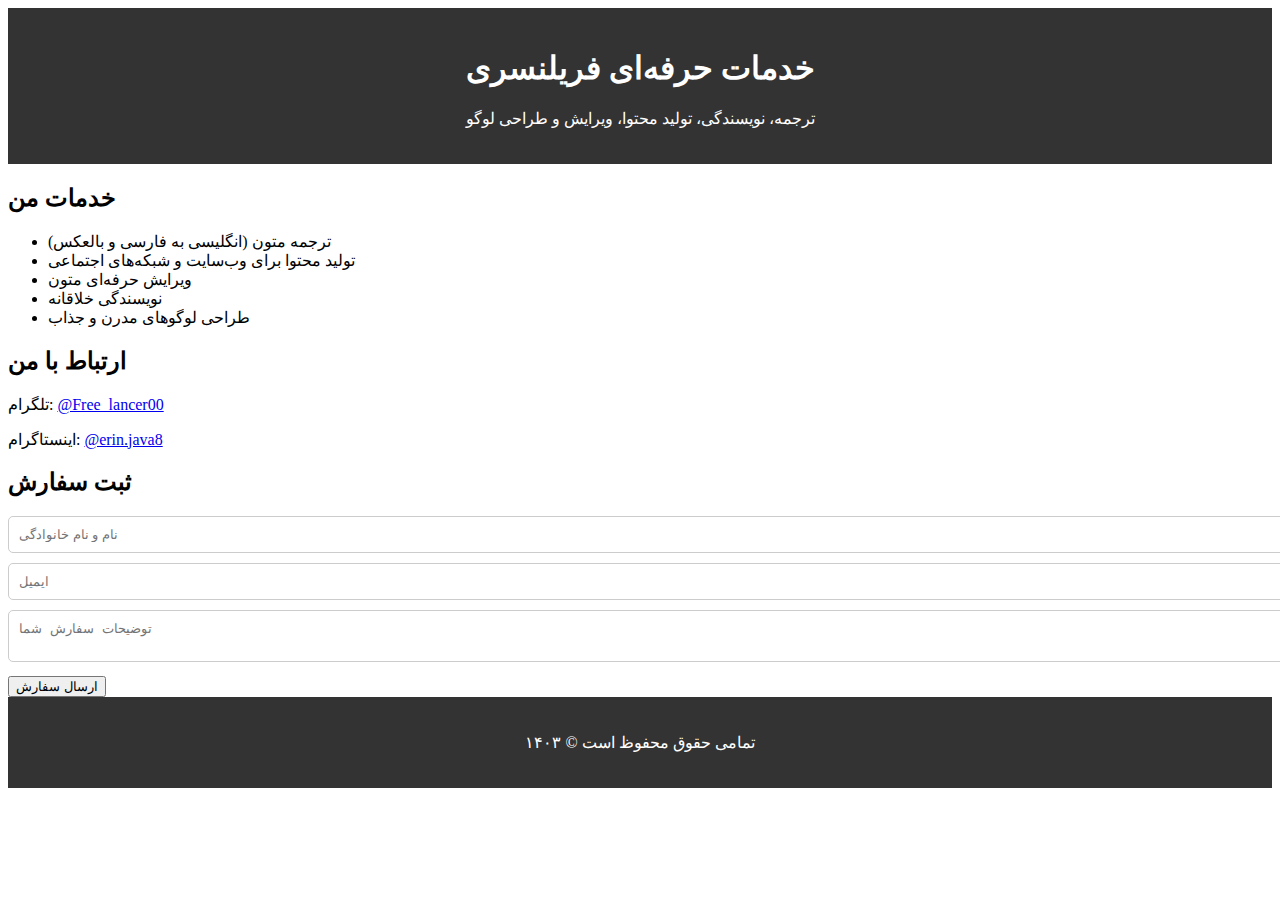
==== index.html @ b95a5b4e "Update index.html" ====
<!DOCTYPE html>
<html lang="fa">
<head>
    <meta charset="UTF-8">
    <meta name="viewport" content="width=device-width, initial-scale=1.0">
    <title>خدمات فریلنسری من</title>
    <link rel="stylesheet" href="styles.css">
</head>
<body>
    <div class="hero">
        <header>
            <h1>خدمات حرفه‌ای فریلنسری</h1>
            <p>ترجمه، نویسندگی، تولید محتوا، ویرایش و طراحی لوگو</p>
        </header>
        <section class="services">
            <h2>خدمات من</h2>
            <ul>
                <li>ترجمه متون (انگلیسی به فارسی و بالعکس)</li>
                <li>تولید محتوا برای وب‌سایت و شبکه‌های اجتماعی</li>
                <li>ویرایش حرفه‌ای متون</li>
                <li>نویسندگی خلاقانه</li>
                <li>طراحی لوگوهای مدرن و جذاب</li>
            </ul>
        </section>
        <section class="socials">
            <h2>ارتباط با من</h2>
            <p>تلگرام: <a href="https://t.me/Free_lancer00" target="_blank">@Free_lancer00</a></p>
            <p>اینستاگرام: <a href="https://instagram.com/erin.java8" target="_blank">@erin.java8</a></p>
        </section>
        <section class="order-form">
            <h2>ثبت سفارش</h2>
            <form>
                <input type="text" placeholder="نام و نام خانوادگی" required>
                <input type="email" placeholder="ایمیل" required>
                <textarea placeholder="توضیحات سفارش شما" required></textarea>
                <button type="submit">ارسال سفارش</button>
            </form>
        </section>
    </div>
    <footer>
        <p>تمامی حقوق محفوظ است © ۱۴۰۳</p>
    </footer>
</body>
</html>
---- styles.css ----
بسیار عالی! در اینجا یک نمونه کد HTML، CSS و JavaScript برای ساخت یک سایت شخصی ساده برای نمایش نمونه کارهای طراحی لوگو، با تمرکز بر زیبایی و رنگ‌های جذاب، و امکان ارتباط با مشتریان از طریق تلگرام و اینستاگرام ارائه می‌کنم.
1. HTML (index.html):
<!DOCTYPE html>
<html lang="fa">
<head>
    <meta charset="UTF-8">
    <meta name="viewport" content="width=device-width, initial-scale=1.0">
    <title>نمونه کارهای طراحی لوگو | [نام شما]</title>
    <link rel="stylesheet" href="style.css">
</head>
<body>
    <header>
        <h1>[نام شما] | طراح لوگو</h1>
        <nav>
            <a href="#portfolio">نمونه کارها</a>
            <a href="#testimonials">نظرات مشتریان</a>
            <a href="#contact">تماس با من</a>
        </nav>
    </header>

    <section id="hero">
        <div class="hero-content">
            <h2>طراحی لوگوهای مدرن و خلاقانه</h2>
            <p>با من، برند شما به یک هویت بصری منحصر به فرد دست پیدا می‌کند.</p>
            <a href="#contact" class="btn">درخواست سفارش</a>
        </div>
    </section>

    <section id="portfolio">
        <h2>نمونه کارها</h2>
        <div class="portfolio-grid">
            <div class="portfolio-item">
                <img src="logo1.jpg" alt="لوگو 1">
                <div class="overlay">
                    <h3>نام لوگو 1</h3>
                    <p>توضیحات کوتاه درباره لوگو</p>
                </div>
            </div>
            <div class="portfolio-item">
                <img src="logo2.jpg" alt="لوگو 2">
                <div class="overlay">
                    <h3>نام لوگو 2</h3>
                    <p>توضیحات کوتاه درباره لوگو</p>
                </div>
            </div>
            </div>
    </section>

    <section id="testimonials">
        <h2>نظرات مشتریان</h2>
        <div class="testimonial">
            <p>"از طراحی لوگو بسیار راضی هستم. کار ایشان بسیار حرفه‌ای و خلاقانه بود."</p>
            <p>- مشتری 1</p>
        </div>
        </section>

    <section id="contact">
        <h2>تماس با من</h2>
        <form action="#" method="post">
            <input type="text" name="name" placeholder="نام شما" required>
            <input type="email" name="email" placeholder="ایمیل شما" required>
            <textarea name="message" placeholder="پیام شما" required></textarea>
            <button type="submit" class="btn">ارسال پیام</button>
        </form>
        <div class="social-links">
            <a href="https://t.me/Free_lancer00" target="_blank">تلگرام</a>
            <a href="https://instagram.com/erin.java8" target="_blank">اینستاگرام</a>
        </div>
    </section>

    <footer>
        <p>&copy; 1402 [نام شما] | طراحی لوگو</p>
    </footer>

    <script src="script.js"></script>
</body>
</html>

2. CSS (style.css):
body {
    font-family: Arial, sans-serif;
    margin: 0;
    padding: 0;
    background-color: #f4f4f4;
    color: #333;
}

header {
    background-color: #333;
    color: #fff;
    padding: 20px;
    text-align: center;
}

nav a {
    color: #fff;
    text-decoration: none;
    margin: 0 15px;
}

#hero {
    background-image: url('hero-bg.jpg'); /* جایگزین با تصویر پس‌زمینه */
    background-size: cover;
    background-position: center;
    text-align: center;
    padding: 100px 0;
    color: #fff;
}

.hero-content {
    background-color: rgba(0, 0, 0, 0.5);
    padding: 50px;
    display: inline-block;
}

.btn {
    background-color: #007bff;
    color: #fff;
    padding: 10px 20px;
    text-decoration: none;
    border-radius: 5px;
}

#portfolio, #testimonials, #contact {
    padding: 50px 20px;
    text-align: center;
}

.portfolio-grid {
    display: grid;
    grid-template-columns: repeat(auto-fit, minmax(250px, 1fr));
    gap: 20px;
}

.portfolio-item {
    position: relative;
    overflow: hidden;
}

.portfolio-item img {
    width: 100%;
    display: block;
}

.overlay {
    position: absolute;
    top: 0;
    left: 0;
    width: 100%;
    height: 100%;
    background-color: rgba(0, 0, 0, 0.7);
    color: #fff;
    display: flex;
    flex-direction: column;
    justify-content: center;
    align-items: center;
    opacity: 0;
    transition: opacity 0.3s ease;
}

.portfolio-item:hover .overlay {
    opacity: 1;
}

form input, form textarea {
    width: 100%;
    padding: 10px;
    margin-bottom: 10px;
    border: 1px solid #ccc;
    border-radius: 5px;
}

.social-links a {
    display: inline-block;
    margin: 10px;
    color: #007bff;
    text-decoration: none;
}

footer {
    background-color: #333;
    color: #fff;
    text-align: center;
    padding: 20px 0;
}

3. JavaScript (script.js):
// اضافه کردن تعاملات جاوا اسکریپت در صورت نیاز

نکات مهم:
 * تصاویر نمونه کارهای خود را در پوشه پروژه قرار دهید و نام فایل‌ها را در کد HTML جایگزین کنید.
 * تصویر پس‌زمینه بخش hero را با تصویر دلخواه خود جایگزین کنید.
 * اطلاعات شخصی، نظرات مشتریان و لینک‌های شبکه‌های اجتماعی خود را در کد HTML جایگزین کنید.
 * برای طراحی بهتر، می‌توانید از فریم‌ورک‌های CSS مانند Bootstrap یا Tailwind CSS استفاده کنید.
 * برای افزودن تعاملات بیشتر، می‌توانید از جاوا اسکریپت استفاده کنید.
 * برای ارسال فرم تماس با من، نیاز به یک بک‌اند دارید. می‌توانید از Node.js یا Python برای این کار استفاده کنید.
این کد یک نقطه شروع برای ساخت سایت شماست. شما می‌توانید آن را با توجه به نیازها و سلیقه خود تغییر دهید و بهبود بخشید.
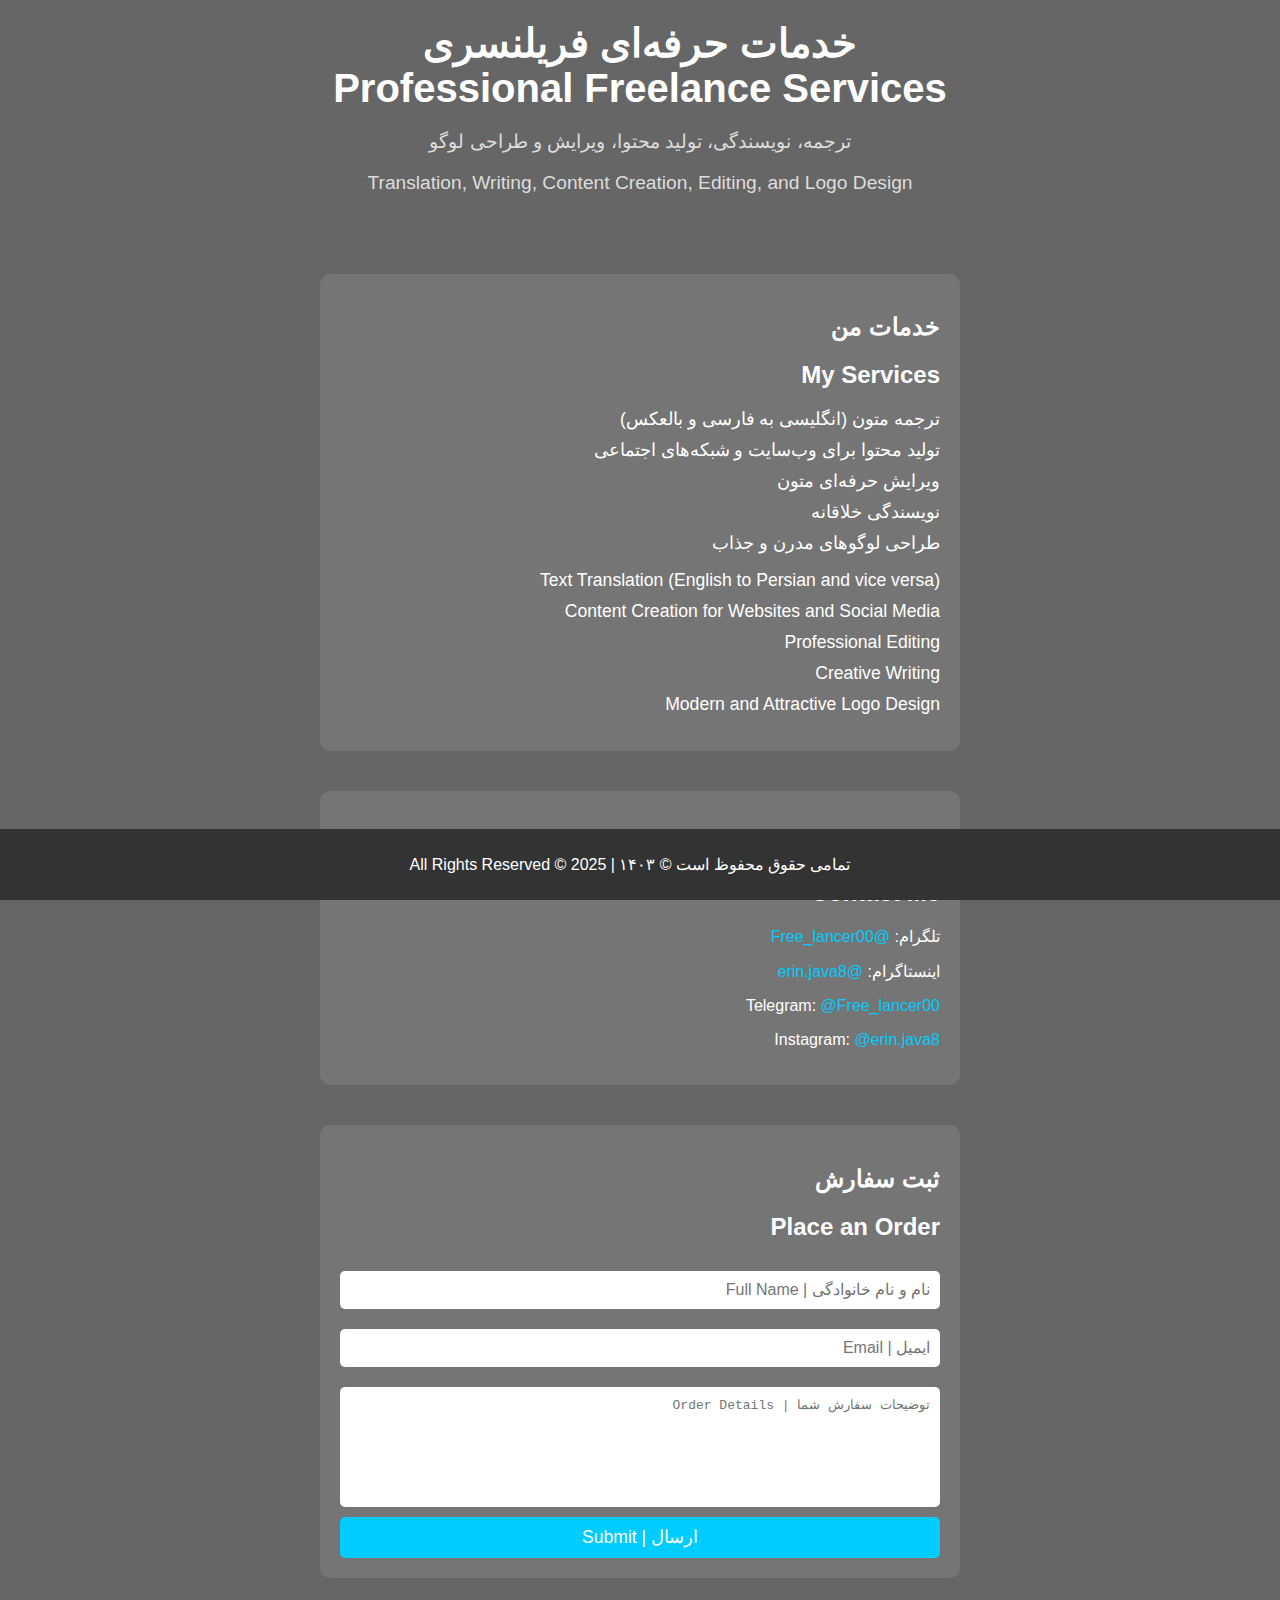
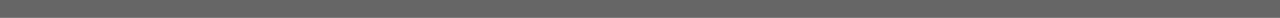
==== commit cec2f648: "Update index.html" ====
--- a/index.html
+++ b/index.html
@@ -3,17 +3,20 @@
 <head>
     <meta charset="UTF-8">
     <meta name="viewport" content="width=device-width, initial-scale=1.0">
-    <title>خدمات فریلنسری من</title>
+    <title>خدمات فریلنسری من | My Freelance Services</title>
     <link rel="stylesheet" href="styles.css">
 </head>
 <body>
     <div class="hero">
         <header>
-            <h1>خدمات حرفه‌ای فریلنسری</h1>
+            <h1 class="animated-title">خدمات حرفه‌ای فریلنسری</h1>
+            <h1 class="animated-title en">Professional Freelance Services</h1>
             <p>ترجمه، نویسندگی، تولید محتوا، ویرایش و طراحی لوگو</p>
+            <p class="en">Translation, Writing, Content Creation, Editing, and Logo Design</p>
         </header>
         <section class="services">
             <h2>خدمات من</h2>
+            <h2 class="en">My Services</h2>
             <ul>
                 <li>ترجمه متون (انگلیسی به فارسی و بالعکس)</li>
                 <li>تولید محتوا برای وب‌سایت و شبکه‌های اجتماعی</li>
@@ -21,24 +24,35 @@
                 <li>نویسندگی خلاقانه</li>
                 <li>طراحی لوگوهای مدرن و جذاب</li>
             </ul>
+            <ul class="en">
+                <li>Text Translation (English to Persian and vice versa)</li>
+                <li>Content Creation for Websites and Social Media</li>
+                <li>Professional Editing</li>
+                <li>Creative Writing</li>
+                <li>Modern and Attractive Logo Design</li>
+            </ul>
         </section>
         <section class="socials">
             <h2>ارتباط با من</h2>
+            <h2 class="en">Contact Me</h2>
             <p>تلگرام: <a href="https://t.me/Free_lancer00" target="_blank">@Free_lancer00</a></p>
             <p>اینستاگرام: <a href="https://instagram.com/erin.java8" target="_blank">@erin.java8</a></p>
+            <p class="en">Telegram: <a href="https://t.me/Free_lancer00" target="_blank">@Free_lancer00</a></p>
+            <p class="en">Instagram: <a href="https://instagram.com/erin.java8" target="_blank">@erin.java8</a></p>
         </section>
         <section class="order-form">
             <h2>ثبت سفارش</h2>
+            <h2 class="en">Place an Order</h2>
             <form>
-                <input type="text" placeholder="نام و نام خانوادگی" required>
-                <input type="email" placeholder="ایمیل" required>
-                <textarea placeholder="توضیحات سفارش شما" required></textarea>
-                <button type="submit">ارسال سفارش</button>
+                <input type="text" placeholder="نام و نام خانوادگی | Full Name" required>
+                <input type="email" placeholder="ایمیل | Email" required>
+                <textarea placeholder="توضیحات سفارش شما | Order Details" required></textarea>
+                <button type="submit">ارسال | Submit</button>
             </form>
         </section>
     </div>
     <footer>
-        <p>تمامی حقوق محفوظ است © ۱۴۰۳</p>
+        <p>تمامی حقوق محفوظ است © ۱۴۰۳ | All Rights Reserved © 2025</p>
     </footer>
 </body>
 </html>
--- a/styles.css
+++ b/styles.css
@@ -1,198 +1,104 @@
-بسیار عالی! در اینجا یک نمونه کد HTML، CSS و JavaScript برای ساخت یک سایت شخصی ساده برای نمایش نمونه کارهای طراحی لوگو، با تمرکز بر زیبایی و رنگ‌های جذاب، و امکان ارتباط با مشتریان از طریق تلگرام و اینستاگرام ارائه می‌کنم.
-1. HTML (index.html):
-<!DOCTYPE html>
-<html lang="fa">
-<head>
-    <meta charset="UTF-8">
-    <meta name="viewport" content="width=device-width, initial-scale=1.0">
-    <title>نمونه کارهای طراحی لوگو | [نام شما]</title>
-    <link rel="stylesheet" href="style.css">
-</head>
-<body>
-    <header>
-        <h1>[نام شما] | طراح لوگو</h1>
-        <nav>
-            <a href="#portfolio">نمونه کارها</a>
-            <a href="#testimonials">نظرات مشتریان</a>
-            <a href="#contact">تماس با من</a>
-        </nav>
-    </header>
-
-    <section id="hero">
-        <div class="hero-content">
-            <h2>طراحی لوگوهای مدرن و خلاقانه</h2>
-            <p>با من، برند شما به یک هویت بصری منحصر به فرد دست پیدا می‌کند.</p>
-            <a href="#contact" class="btn">درخواست سفارش</a>
-        </div>
-    </section>
-
-    <section id="portfolio">
-        <h2>نمونه کارها</h2>
-        <div class="portfolio-grid">
-            <div class="portfolio-item">
-                <img src="logo1.jpg" alt="لوگو 1">
-                <div class="overlay">
-                    <h3>نام لوگو 1</h3>
-                    <p>توضیحات کوتاه درباره لوگو</p>
-                </div>
-            </div>
-            <div class="portfolio-item">
-                <img src="logo2.jpg" alt="لوگو 2">
-                <div class="overlay">
-                    <h3>نام لوگو 2</h3>
-                    <p>توضیحات کوتاه درباره لوگو</p>
-                </div>
-            </div>
-            </div>
-    </section>
-
-    <section id="testimonials">
-        <h2>نظرات مشتریان</h2>
-        <div class="testimonial">
-            <p>"از طراحی لوگو بسیار راضی هستم. کار ایشان بسیار حرفه‌ای و خلاقانه بود."</p>
-            <p>- مشتری 1</p>
-        </div>
-        </section>
-
-    <section id="contact">
-        <h2>تماس با من</h2>
-        <form action="#" method="post">
-            <input type="text" name="name" placeholder="نام شما" required>
-            <input type="email" name="email" placeholder="ایمیل شما" required>
-            <textarea name="message" placeholder="پیام شما" required></textarea>
-            <button type="submit" class="btn">ارسال پیام</button>
-        </form>
-        <div class="social-links">
-            <a href="https://t.me/Free_lancer00" target="_blank">تلگرام</a>
-            <a href="https://instagram.com/erin.java8" target="_blank">اینستاگرام</a>
-        </div>
-    </section>
-
-    <footer>
-        <p>&copy; 1402 [نام شما] | طراحی لوگو</p>
-    </footer>
-
-    <script src="script.js"></script>
-</body>
-</html>
-
-2. CSS (style.css):
 body {
     font-family: Arial, sans-serif;
+    direction: rtl;
+    text-align: right;
     margin: 0;
     padding: 0;
-    background-color: #f4f4f4;
-    color: #333;
+    color: #fff;
+}
+
+.hero {
+    background: linear-gradient(rgba(0, 0, 0, 0.6), rgba(0, 0, 0, 0.6)), url('logos-background.jpg');
+    background-size: cover;
+    background-position: center;
+    min-height: 100vh;
+    padding: 20px;
+    display: flex;
+    flex-direction: column;
+    align-items: center;
 }
 
 header {
-    background-color: #333;
-    color: #fff;
-    padding: 20px;
     text-align: center;
+    margin-bottom: 40px;
 }
 
-nav a {
-    color: #fff;
-    text-decoration: none;
-    margin: 0 15px;
+header h1 {
+    font-size: 2.5em;
+    margin: 0;
 }
 
-#hero {
-    background-image: url('hero-bg.jpg'); /* جایگزین با تصویر پس‌زمینه */
-    background-size: cover;
-    background-position: center;
-    text-align: center;
-    padding: 100px 0;
-    color: #fff;
+header p {
+    font-size: 1.2em;
+    color: #ddd;
 }
 
-.hero-content {
-    background-color: rgba(0, 0, 0, 0.5);
-    padding: 50px;
-    display: inline-block;
+.services, .socials, .order-form {
+    background: rgba(255, 255, 255, 0.1);
+    padding: 20px;
+    border-radius: 10px;
+    margin: 20px 0;
+    width: 80%;
+    max-width: 600px;
 }
 
-.btn {
-    background-color: #007bff;
-    color: #fff;
-    padding: 10px 20px;
-    text-decoration: none;
-    border-radius: 5px;
+.services ul {
+    list-style-type: none;
+    padding: 0;
 }
 
-#portfolio, #testimonials, #contact {
-    padding: 50px 20px;
-    text-align: center;
+.services li {
+    margin: 10px 0;
+    font-size: 1.1em;
 }
 
-.portfolio-grid {
-    display: grid;
-    grid-template-columns: repeat(auto-fit, minmax(250px, 1fr));
-    gap: 20px;
+.socials a {
+    color: #00ccff;
+    text-decoration: none;
 }
 
-.portfolio-item {
-    position: relative;
-    overflow: hidden;
+.socials a:hover {
+    text-decoration: underline;
 }
 
-.portfolio-item img {
-    width: 100%;
-    display: block;
+.order-form form {
+    display: flex;
+    flex-direction: column;
 }
 
-.overlay {
-    position: absolute;
-    top: 0;
-    left: 0;
-    width: 100%;
-    height: 100%;
-    background-color: rgba(0, 0, 0, 0.7);
-    color: #fff;
-    display: flex;
-    flex-direction: column;
-    justify-content: center;
-    align-items: center;
-    opacity: 0;
-    transition: opacity 0.3s ease;
+.order-form input, .order-form textarea {
+    margin: 10px 0;
+    padding: 10px;
+    border: none;
+    border-radius: 5px;
+    font-size: 1em;
 }
 
-.portfolio-item:hover .overlay {
-    opacity: 1;
+.order-form textarea {
+    height: 100px;
+    resize: none;
 }
 
-form input, form textarea {
-    width: 100%;
+.order-form button {
     padding: 10px;
-    margin-bottom: 10px;
-    border: 1px solid #ccc;
+    background-color: #00ccff;
+    border: none;
     border-radius: 5px;
+    color: white;
+    font-size: 1.1em;
+    cursor: pointer;
 }
 
-.social-links a {
-    display: inline-block;
-    margin: 10px;
-    color: #007bff;
-    text-decoration: none;
+.order-form button:hover {
+    background-color: #0099cc;
 }
 
 footer {
     background-color: #333;
-    color: #fff;
+    color: white;
     text-align: center;
-    padding: 20px 0;
+    padding: 10px;
+    position: fixed;
+    bottom: 0;
+    width: 100%;
 }
-
-3. JavaScript (script.js):
-// اضافه کردن تعاملات جاوا اسکریپت در صورت نیاز
-
-نکات مهم:
- * تصاویر نمونه کارهای خود را در پوشه پروژه قرار دهید و نام فایل‌ها را در کد HTML جایگزین کنید.
- * تصویر پس‌زمینه بخش hero را با تصویر دلخواه خود جایگزین کنید.
- * اطلاعات شخصی، نظرات مشتریان و لینک‌های شبکه‌های اجتماعی خود را در کد HTML جایگزین کنید.
- * برای طراحی بهتر، می‌توانید از فریم‌ورک‌های CSS مانند Bootstrap یا Tailwind CSS استفاده کنید.
- * برای افزودن تعاملات بیشتر، می‌توانید از جاوا اسکریپت استفاده کنید.
- * برای ارسال فرم تماس با من، نیاز به یک بک‌اند دارید. می‌توانید از Node.js یا Python برای این کار استفاده کنید.
-این کد یک نقطه شروع برای ساخت سایت شماست. شما می‌توانید آن را با توجه به نیازها و سلیقه خود تغییر دهید و بهبود بخشید.
-
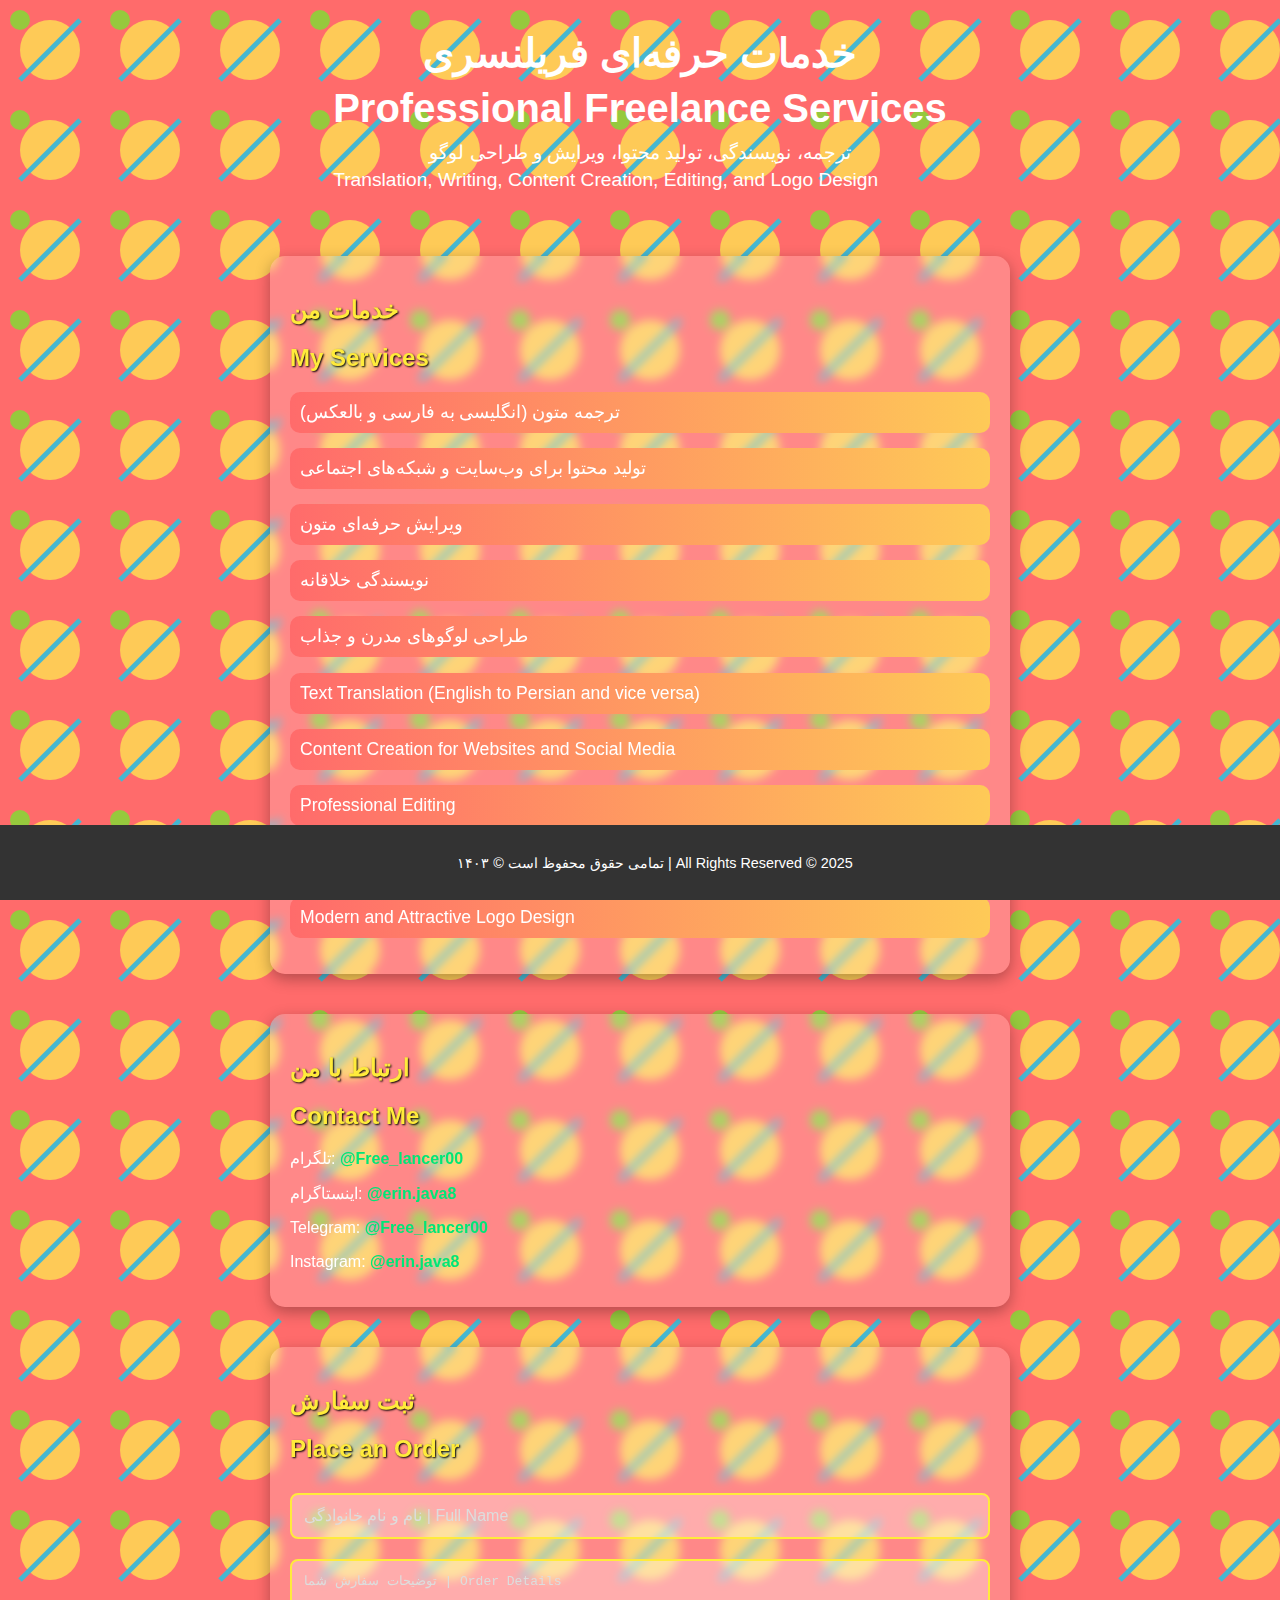
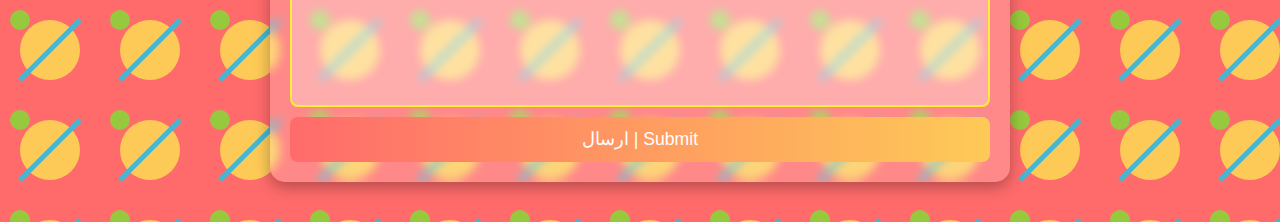
==== commit e92bd379: "Update index.html" ====
--- a/index.html
+++ b/index.html
@@ -45,7 +45,6 @@
             <h2 class="en">Place an Order</h2>
             <form>
                 <input type="text" placeholder="نام و نام خانوادگی | Full Name" required>
-                <input type="email" placeholder="ایمیل | Email" required>
                 <textarea placeholder="توضیحات سفارش شما | Order Details" required></textarea>
                 <button type="submit">ارسال | Submit</button>
             </form>
--- a/styles.css
+++ b/styles.css
@@ -1,21 +1,21 @@
 body {
     font-family: Arial, sans-serif;
-    direction: rtl;
-    text-align: right;
     margin: 0;
     padding: 0;
     color: #fff;
+    overflow-x: hidden;
 }
 
 .hero {
-    background: linear-gradient(rgba(0, 0, 0, 0.6), rgba(0, 0, 0, 0.6)), url('logos-background.jpg');
-    background-size: cover;
-    background-position: center;
+    /* بک‌گراند طرح‌دار با الگوی SVG */
+    background: url('data:image/svg+xml;utf8,<svg xmlns="http://www.w3.org/2000/svg" width="100" height="100" viewBox="0 0 100 100"><rect width="100" height="100" fill="%23ff6b6b"/><circle cx="50" cy="50" r="30" fill="%23feca57"/><path d="M20 80 L80 20" stroke="%2345b7d1" stroke-width="5"/><circle cx="20" cy="20" r="10" fill="%2396c93d"/></svg>') repeat, #ff6b6b;
+    background-size: 100px 100px; /* اندازه طرح */
     min-height: 100vh;
     padding: 20px;
     display: flex;
     flex-direction: column;
     align-items: center;
+    position: relative;
 }
 
 header {
@@ -23,23 +23,37 @@
     margin-bottom: 40px;
 }
 
-header h1 {
+.animated-title {
     font-size: 2.5em;
-    margin: 0;
+    margin: 10px 0;
+    animation: fadeIn 2s ease-in-out;
+}
+
+@keyframes fadeIn {
+    0% { opacity: 0; transform: translateY(-20px); }
+    100% { opacity: 1; transform: translateY(0); }
 }
 
 header p {
     font-size: 1.2em;
-    color: #ddd;
+    color: #fff;
+    margin: 5px 0;
 }
 
 .services, .socials, .order-form {
-    background: rgba(255, 255, 255, 0.1);
+    background: rgba(255, 255, 255, 0.2);
     padding: 20px;
-    border-radius: 10px;
+    border-radius: 15px;
     margin: 20px 0;
     width: 80%;
-    max-width: 600px;
+    max-width: 700px;
+    box-shadow: 0 5px 15px rgba(0, 0, 0, 0.3);
+    backdrop-filter: blur(5px);
+}
+
+.services h2, .socials h2, .order-form h2 {
+    color: #ffeb3b;
+    text-shadow: 1px 1px 2px #000;
 }
 
 .services ul {
@@ -48,17 +62,26 @@
 }
 
 .services li {
-    margin: 10px 0;
+    margin: 15px 0;
     font-size: 1.1em;
+    padding: 10px;
+    background: linear-gradient(90deg, #ff6b6b, #feca57);
+    border-radius: 10px;
+    transition: transform 0.3s;
+}
+
+.services li:hover {
+    transform: scale(1.05);
 }
 
 .socials a {
-    color: #00ccff;
+    color: #00e676;
     text-decoration: none;
+    font-weight: bold;
 }
 
 .socials a:hover {
-    text-decoration: underline;
+    color: #ffeb3b;
 }
 
 .order-form form {
@@ -68,37 +91,51 @@
 
 .order-form input, .order-form textarea {
     margin: 10px 0;
-    padding: 10px;
-    border: none;
-    border-radius: 5px;
+    padding: 12px;
+    border: 2px solid #ffeb3b;
+    border-radius: 8px;
     font-size: 1em;
+    background: rgba(255, 255, 255, 0.3);
+    color: #fff;
+}
+
+.order-form input::placeholder, .order-form textarea::placeholder {
+    color: #ddd;
 }
 
 .order-form textarea {
-    height: 100px;
+    height: 120px;
     resize: none;
 }
 
 .order-form button {
-    padding: 10px;
-    background-color: #00ccff;
+    padding: 12px;
+    background: linear-gradient(90deg, #ff6b6b, #feca57);
     border: none;
-    border-radius: 5px;
+    border-radius: 8px;
     color: white;
     font-size: 1.1em;
     cursor: pointer;
+    transition: transform 0.3s;
 }
 
 .order-form button:hover {
-    background-color: #0099cc;
+    transform: scale(1.1);
+}
+
+.en {
+    font-family: 'Arial', sans-serif;
+    direction: ltr;
+    text-align: left;
 }
 
 footer {
-    background-color: #333;
+    background: #333;
     color: white;
     text-align: center;
-    padding: 10px;
+    padding: 15px;
     position: fixed;
     bottom: 0;
     width: 100%;
+    font-size: 0.9em;
 }
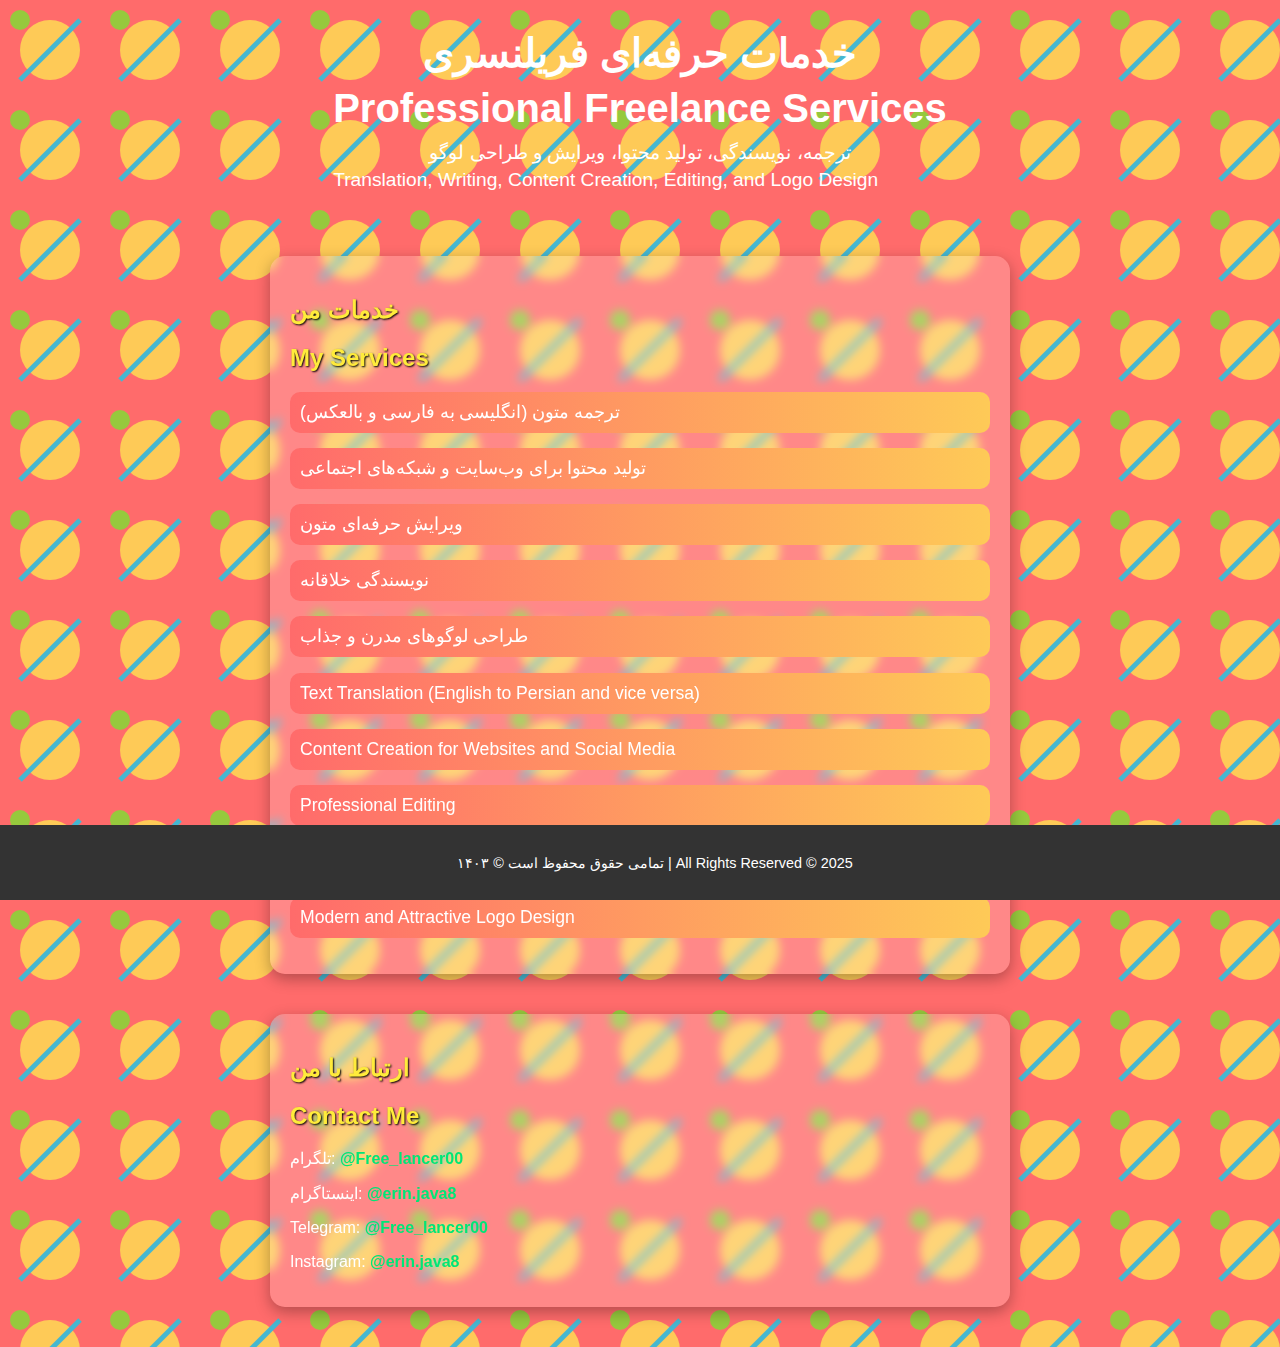
==== commit afa551b8: "Update index.html" ====
--- a/index.html
+++ b/index.html
@@ -40,15 +40,6 @@
             <p class="en">Telegram: <a href="https://t.me/Free_lancer00" target="_blank">@Free_lancer00</a></p>
             <p class="en">Instagram: <a href="https://instagram.com/erin.java8" target="_blank">@erin.java8</a></p>
         </section>
-        <section class="order-form">
-            <h2>ثبت سفارش</h2>
-            <h2 class="en">Place an Order</h2>
-            <form>
-                <input type="text" placeholder="نام و نام خانوادگی | Full Name" required>
-                <textarea placeholder="توضیحات سفارش شما | Order Details" required></textarea>
-                <button type="submit">ارسال | Submit</button>
-            </form>
-        </section>
     </div>
     <footer>
         <p>تمامی حقوق محفوظ است © ۱۴۰۳ | All Rights Reserved © 2025</p>
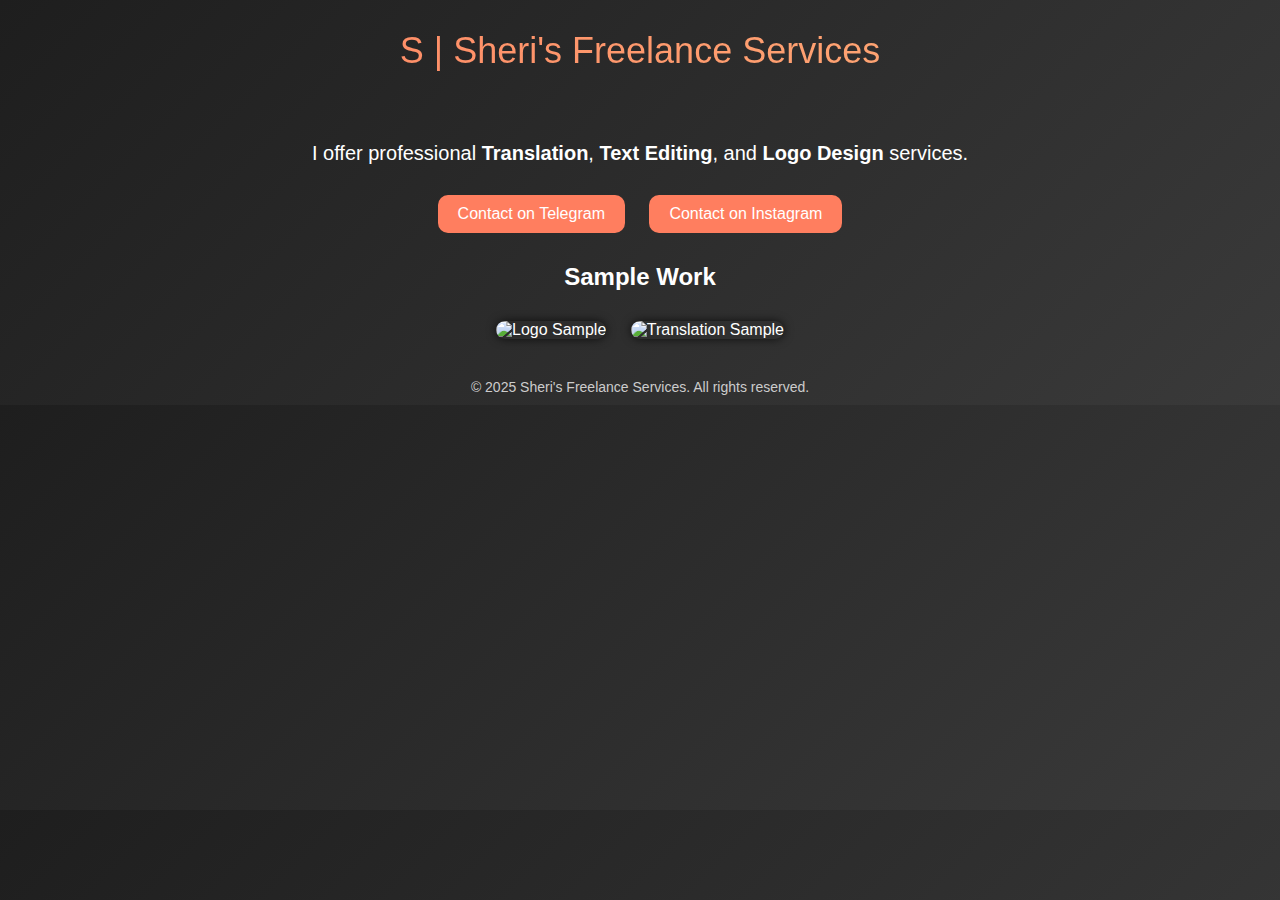
==== commit 70c55ea9: "Update index.html" ====
--- a/index.html
+++ b/index.html
@@ -1,48 +1,81 @@
-<!DOCTYPE html>
-<html lang="fa">
+<!DOCTYPE html><html lang="en">
 <head>
     <meta charset="UTF-8">
     <meta name="viewport" content="width=device-width, initial-scale=1.0">
-    <title>خدمات فریلنسری من | My Freelance Services</title>
-    <link rel="stylesheet" href="styles.css">
+    <title>Freelancer Portfolio</title>
+    <style>
+        body {
+            margin: 0;
+            font-family: Arial, sans-serif;
+            background: linear-gradient(135deg, #1e1e1e, #3a3a3a);
+            color: white;
+            text-align: center;
+            padding: 0;
+        }
+        header {
+            padding: 30px 0;
+            font-size: 36px;
+            background: linear-gradient(90deg, #ff7e5f, #feb47b);
+            -webkit-background-clip: text;
+            color: transparent;
+        }
+        section {
+            padding: 20px;
+        }
+        .services {
+            font-size: 20px;
+            margin: 10px 0;
+        }
+        .buttons a {
+            display: inline-block;
+            margin: 10px;
+            padding: 10px 20px;
+            background-color: #ff7e5f;
+            color: white;
+            text-decoration: none;
+            border-radius: 10px;
+            transition: background-color 0.3s;
+        }
+        .buttons a:hover {
+            background-color: #feb47b;
+        }
+        .samples img {
+            width: 200px;
+            height: auto;
+            margin: 10px;
+            border-radius: 10px;
+            box-shadow: 0 0 10px rgba(0, 0, 0, 0.7);
+        }
+        footer {
+            padding: 10px;
+            font-size: 14px;
+            color: #ccc;
+        }
+    </style>
 </head>
 <body>
-    <div class="hero">
-        <header>
-            <h1 class="animated-title">خدمات حرفه‌ای فریلنسری</h1>
-            <h1 class="animated-title en">Professional Freelance Services</h1>
-            <p>ترجمه، نویسندگی، تولید محتوا، ویرایش و طراحی لوگو</p>
-            <p class="en">Translation, Writing, Content Creation, Editing, and Logo Design</p>
-        </header>
-        <section class="services">
-            <h2>خدمات من</h2>
-            <h2 class="en">My Services</h2>
-            <ul>
-                <li>ترجمه متون (انگلیسی به فارسی و بالعکس)</li>
-                <li>تولید محتوا برای وب‌سایت و شبکه‌های اجتماعی</li>
-                <li>ویرایش حرفه‌ای متون</li>
-                <li>نویسندگی خلاقانه</li>
-                <li>طراحی لوگوهای مدرن و جذاب</li>
-            </ul>
-            <ul class="en">
-                <li>Text Translation (English to Persian and vice versa)</li>
-                <li>Content Creation for Websites and Social Media</li>
-                <li>Professional Editing</li>
-                <li>Creative Writing</li>
-                <li>Modern and Attractive Logo Design</li>
-            </ul>
-        </section>
-        <section class="socials">
-            <h2>ارتباط با من</h2>
-            <h2 class="en">Contact Me</h2>
-            <p>تلگرام: <a href="https://t.me/Free_lancer00" target="_blank">@Free_lancer00</a></p>
-            <p>اینستاگرام: <a href="https://instagram.com/erin.java8" target="_blank">@erin.java8</a></p>
-            <p class="en">Telegram: <a href="https://t.me/Free_lancer00" target="_blank">@Free_lancer00</a></p>
-            <p class="en">Instagram: <a href="https://instagram.com/erin.java8" target="_blank">@erin.java8</a></p>
-        </section>
+    <header>
+        S | Sheri's Freelance Services
+    </header><section>
+    <div class="services">
+        <p>I offer professional <strong>Translation</strong>, <strong>Text Editing</strong>, and <strong>Logo Design</strong> services.</p>
     </div>
-    <footer>
-        <p>تمامی حقوق محفوظ است © ۱۴۰۳ | All Rights Reserved © 2025</p>
-    </footer>
+
+    <div class="buttons">
+        <a href="https://t.me/Free_lancer00" target="_blank">Contact on Telegram</a>
+        <a href="https://instagram.com/erin.java8" target="_blank">Contact on Instagram</a>
+    </div>
+
+    <div class="samples">
+        <h2>Sample Work</h2>
+        <img src="https://via.placeholder.com/200?text=Logo+Design" alt="Logo Sample">
+        <img src="https://via.placeholder.com/200?text=Translation" alt="Translation Sample">
+    </div>
+</section>
+
+<footer>
+    © 2025 Sheri's Freelance Services. All rights reserved.
+</footer>
+
 </body>
 </html>
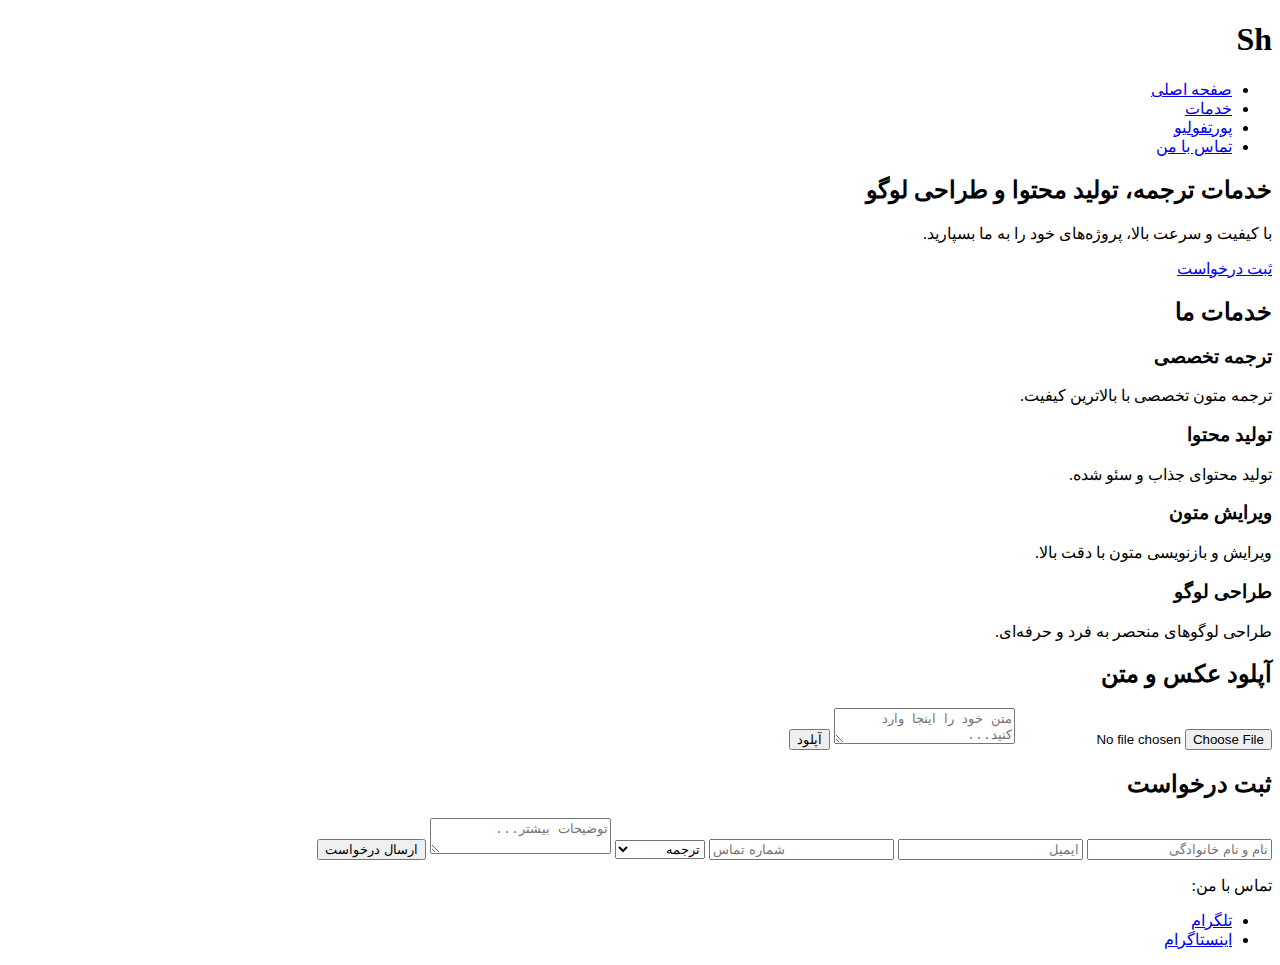
==== commit 858b89b6: "Update index.html" ====
--- a/index.html
+++ b/index.html
@@ -1,81 +1,96 @@
-<!DOCTYPE html><html lang="en">
+<!DOCTYPE html>
+<html lang="fa" dir="rtl">
 <head>
     <meta charset="UTF-8">
     <meta name="viewport" content="width=device-width, initial-scale=1.0">
-    <title>Freelancer Portfolio</title>
-    <style>
-        body {
-            margin: 0;
-            font-family: Arial, sans-serif;
-            background: linear-gradient(135deg, #1e1e1e, #3a3a3a);
-            color: white;
-            text-align: center;
-            padding: 0;
-        }
-        header {
-            padding: 30px 0;
-            font-size: 36px;
-            background: linear-gradient(90deg, #ff7e5f, #feb47b);
-            -webkit-background-clip: text;
-            color: transparent;
-        }
-        section {
-            padding: 20px;
-        }
-        .services {
-            font-size: 20px;
-            margin: 10px 0;
-        }
-        .buttons a {
-            display: inline-block;
-            margin: 10px;
-            padding: 10px 20px;
-            background-color: #ff7e5f;
-            color: white;
-            text-decoration: none;
-            border-radius: 10px;
-            transition: background-color 0.3s;
-        }
-        .buttons a:hover {
-            background-color: #feb47b;
-        }
-        .samples img {
-            width: 200px;
-            height: auto;
-            margin: 10px;
-            border-radius: 10px;
-            box-shadow: 0 0 10px rgba(0, 0, 0, 0.7);
-        }
-        footer {
-            padding: 10px;
-            font-size: 14px;
-            color: #ccc;
-        }
-    </style>
+    <title>خدمات ترجمه، تولید محتوا و طراحی لوگو | Sh</title>
+    <link rel="stylesheet" href="style.css">
 </head>
 <body>
+    <!-- هدر سایت -->
     <header>
-        S | Sheri's Freelance Services
-    </header><section>
-    <div class="services">
-        <p>I offer professional <strong>Translation</strong>, <strong>Text Editing</strong>, and <strong>Logo Design</strong> services.</p>
-    </div>
+        <div class="logo">
+            <h1>Sh</h1>
+        </div>
+        <nav>
+            <ul>
+                <li><a href="#home">صفحه اصلی</a></li>
+                <li><a href="#services">خدمات</a></li>
+                <li><a href="#portfolio">پورتفولیو</a></li>
+                <li><a href="#contact">تماس با من</a></li>
+            </ul>
+        </nav>
+    </header>
 
-    <div class="buttons">
-        <a href="https://t.me/Free_lancer00" target="_blank">Contact on Telegram</a>
-        <a href="https://instagram.com/erin.java8" target="_blank">Contact on Instagram</a>
-    </div>
+    <!-- بخش اصلی -->
+    <section id="home">
+        <div class="hero">
+            <h2>خدمات ترجمه، تولید محتوا و طراحی لوگو</h2>
+            <p>با کیفیت و سرعت بالا، پروژه‌های خود را به ما بسپارید.</p>
+            <a href="#contact" class="cta-button">ثبت درخواست</a>
+        </div>
+    </section>
 
-    <div class="samples">
-        <h2>Sample Work</h2>
-        <img src="https://via.placeholder.com/200?text=Logo+Design" alt="Logo Sample">
-        <img src="https://via.placeholder.com/200?text=Translation" alt="Translation Sample">
-    </div>
-</section>
+    <!-- بخش خدمات -->
+    <section id="services">
+        <h2>خدمات ما</h2>
+        <div class="service-list">
+            <div class="service-item">
+                <h3>ترجمه تخصصی</h3>
+                <p>ترجمه متون تخصصی با بالاترین کیفیت.</p>
+            </div>
+            <div class="service-item">
+                <h3>تولید محتوا</h3>
+                <p>تولید محتوای جذاب و سئو شده.</p>
+            </div>
+            <div class="service-item">
+                <h3>ویرایش متون</h3>
+                <p>ویرایش و بازنویسی متون با دقت بالا.</p>
+            </div>
+            <div class="service-item">
+                <h3>طراحی لوگو</h3>
+                <p>طراحی لوگوهای منحصر به فرد و حرفه‌ای.</p>
+            </div>
+        </div>
+    </section>
 
-<footer>
-    © 2025 Sheri's Freelance Services. All rights reserved.
-</footer>
+    <!-- بخش آپلود عکس و متن -->
+    <section id="upload">
+        <h2>آپلود عکس و متن</h2>
+        <form id="upload-form">
+            <input type="file" id="image-upload" accept="image/*">
+            <textarea id="text-upload" placeholder="متن خود را اینجا وارد کنید..."></textarea>
+            <button type="submit">آپلود</button>
+        </form>
+    </section>
 
+    <!-- بخش درخواست مشتری‌ها -->
+    <section id="contact">
+        <h2>ثبت درخواست</h2>
+        <form id="request-form">
+            <input type="text" id="name" placeholder="نام و نام خانوادگی" required>
+            <input type="email" id="email" placeholder="ایمیل" required>
+            <input type="tel" id="phone" placeholder="شماره تماس" required>
+            <select id="service-type" required>
+                <option value="ترجمه">ترجمه</option>
+                <option value="تولید محتوا">تولید محتوا</option>
+                <option value="ویرایش">ویرایش</option>
+                <option value="طراحی لوگو">طراحی لوگو</option>
+            </select>
+            <textarea id="details" placeholder="توضیحات بیشتر..."></textarea>
+            <button type="submit">ارسال درخواست</button>
+        </form>
+    </section>
+
+    <!-- فوتر سایت -->
+    <footer>
+        <p>تماس با من:</p>
+        <ul>
+            <li><a href="https://t.me/Free_lancer00" target="_blank">تلگرام</a></li>
+            <li><a href="https://instagram.com/erin.java8" target="_blank">اینستاگرام</a></li>
+        </ul>
+    </footer>
+
+    <script src="script.js"></script>
 </body>
 </html>
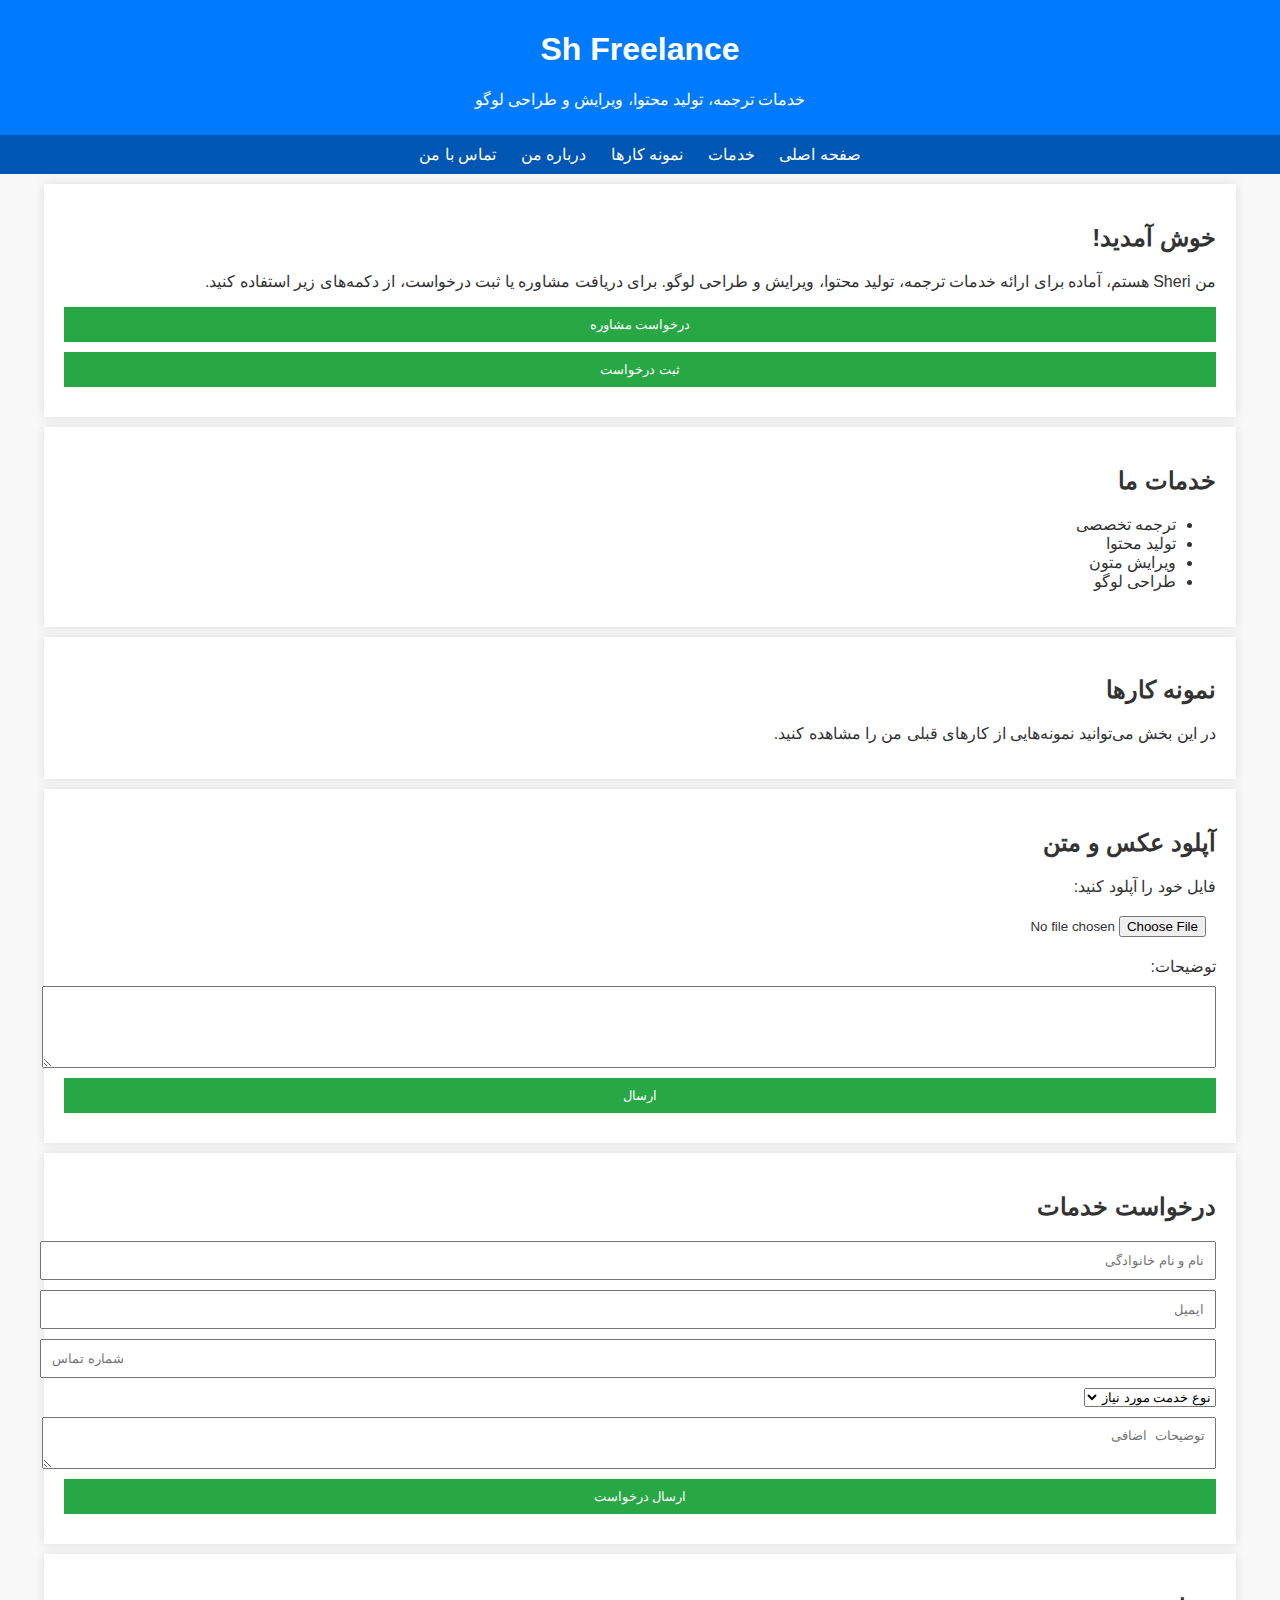
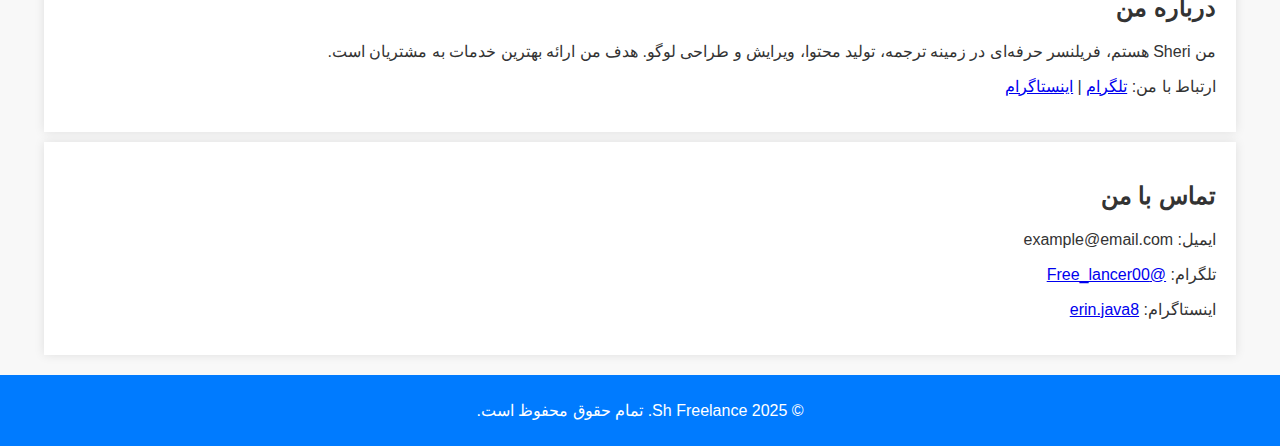
==== commit 912b71ce: "Update index.html" ====
--- a/index.html
+++ b/index.html
@@ -1,96 +1,128 @@
-<!DOCTYPE html>
-<html lang="fa" dir="rtl">
+<!DOCTYPE html><html lang="fa">
 <head>
     <meta charset="UTF-8">
     <meta name="viewport" content="width=device-width, initial-scale=1.0">
-    <title>خدمات ترجمه، تولید محتوا و طراحی لوگو | Sh</title>
-    <link rel="stylesheet" href="style.css">
+    <title>Sh Freelance</title>
+    <style>
+        body {
+            font-family: Arial, sans-serif;
+            margin: 0;
+            padding: 0;
+            background-color: #f8f8f8;
+            color: #333;
+            direction: rtl;
+            text-align: right;
+        }
+        header {
+            background-color: #007bff;
+            color: white;
+            padding: 10px 20px;
+            text-align: center;
+        }
+        nav {
+            background-color: #0056b3;
+            padding: 10px 0;
+            text-align: center;
+        }
+        nav a {
+            color: white;
+            margin: 0 10px;
+            text-decoration: none;
+        }
+        section {
+            padding: 20px;
+            background-color: white;
+            margin: 10px auto;
+            width: 90%;
+            max-width: 1200px;
+            box-shadow: 0 0 10px rgba(0, 0, 0, 0.1);
+        }
+        footer {
+            background-color: #007bff;
+            color: white;
+            text-align: center;
+            padding: 10px 0;
+            margin-top: 20px;
+        }
+        input, textarea, button {
+            display: block;
+            width: 100%;
+            margin: 10px 0;
+            padding: 10px;
+        }
+        .cta-button {
+            background-color: #28a745;
+            color: white;
+            padding: 10px 20px;
+            border: none;
+            cursor: pointer;
+            text-align: center;
+        }
+        .cta-button:hover {
+            background-color: #218838;
+        }
+    </style>
 </head>
-<body>
-    <!-- هدر سایت -->
-    <header>
-        <div class="logo">
-            <h1>Sh</h1>
-        </div>
-        <nav>
-            <ul>
-                <li><a href="#home">صفحه اصلی</a></li>
-                <li><a href="#services">خدمات</a></li>
-                <li><a href="#portfolio">پورتفولیو</a></li>
-                <li><a href="#contact">تماس با من</a></li>
-            </ul>
-        </nav>
-    </header>
-
-    <!-- بخش اصلی -->
-    <section id="home">
-        <div class="hero">
-            <h2>خدمات ترجمه، تولید محتوا و طراحی لوگو</h2>
-            <p>با کیفیت و سرعت بالا، پروژه‌های خود را به ما بسپارید.</p>
-            <a href="#contact" class="cta-button">ثبت درخواست</a>
-        </div>
-    </section>
-
-    <!-- بخش خدمات -->
-    <section id="services">
-        <h2>خدمات ما</h2>
-        <div class="service-list">
-            <div class="service-item">
-                <h3>ترجمه تخصصی</h3>
-                <p>ترجمه متون تخصصی با بالاترین کیفیت.</p>
-            </div>
-            <div class="service-item">
-                <h3>تولید محتوا</h3>
-                <p>تولید محتوای جذاب و سئو شده.</p>
-            </div>
-            <div class="service-item">
-                <h3>ویرایش متون</h3>
-                <p>ویرایش و بازنویسی متون با دقت بالا.</p>
-            </div>
-            <div class="service-item">
-                <h3>طراحی لوگو</h3>
-                <p>طراحی لوگوهای منحصر به فرد و حرفه‌ای.</p>
-            </div>
-        </div>
-    </section>
-
-    <!-- بخش آپلود عکس و متن -->
-    <section id="upload">
-        <h2>آپلود عکس و متن</h2>
-        <form id="upload-form">
-            <input type="file" id="image-upload" accept="image/*">
-            <textarea id="text-upload" placeholder="متن خود را اینجا وارد کنید..."></textarea>
-            <button type="submit">آپلود</button>
-        </form>
-    </section>
-
-    <!-- بخش درخواست مشتری‌ها -->
-    <section id="contact">
-        <h2>ثبت درخواست</h2>
-        <form id="request-form">
-            <input type="text" id="name" placeholder="نام و نام خانوادگی" required>
-            <input type="email" id="email" placeholder="ایمیل" required>
-            <input type="tel" id="phone" placeholder="شماره تماس" required>
-            <select id="service-type" required>
-                <option value="ترجمه">ترجمه</option>
-                <option value="تولید محتوا">تولید محتوا</option>
-                <option value="ویرایش">ویرایش</option>
-                <option value="طراحی لوگو">طراحی لوگو</option>
-            </select>
-            <textarea id="details" placeholder="توضیحات بیشتر..."></textarea>
-            <button type="submit">ارسال درخواست</button>
-        </form>
-    </section>
-
-    <!-- فوتر سایت -->
-    <footer>
-        <p>تماس با من:</p>
-        <ul>
-            <li><a href="https://t.me/Free_lancer00" target="_blank">تلگرام</a></li>
-            <li><a href="https://instagram.com/erin.java8" target="_blank">اینستاگرام</a></li>
-        </ul>
-    </footer>
-
-    <script src="script.js"></script>
-</body>
+<body><header>
+    <h1>Sh Freelance</h1>
+    <p>خدمات ترجمه، تولید محتوا، ویرایش و طراحی لوگو</p>
+</header><nav>
+    <a href="#home">صفحه اصلی</a>
+    <a href="#services">خدمات</a>
+    <a href="#portfolio">نمونه کارها</a>
+    <a href="#about">درباره من</a>
+    <a href="#contact">تماس با من</a>
+</nav><section id="home">
+    <h2>خوش آمدید!</h2>
+    <p>من Sheri هستم، آماده برای ارائه خدمات ترجمه، تولید محتوا، ویرایش و طراحی لوگو. برای دریافت مشاوره یا ثبت درخواست، از دکمه‌های زیر استفاده کنید.</p>
+    <button class="cta-button">درخواست مشاوره</button>
+    <button class="cta-button">ثبت درخواست</button>
+</section><section id="services">
+    <h2>خدمات ما</h2>
+    <ul>
+        <li>ترجمه تخصصی</li>
+        <li>تولید محتوا</li>
+        <li>ویرایش متون</li>
+        <li>طراحی لوگو</li>
+    </ul>
+</section><section id="portfolio">
+    <h2>نمونه کارها</h2>
+    <p>در این بخش می‌توانید نمونه‌هایی از کارهای قبلی من را مشاهده کنید.</p>
+</section><section id="upload">
+    <h2>آپلود عکس و متن</h2>
+    <form>
+        <label for="file">فایل خود را آپلود کنید:</label>
+        <input type="file" id="file">
+        <label for="text">توضیحات:</label>
+        <textarea id="text" rows="4"></textarea>
+        <button type="submit" class="cta-button">ارسال</button>
+    </form>
+</section><section id="request">
+    <h2>درخواست خدمات</h2>
+    <form>
+        <input type="text" placeholder="نام و نام خانوادگی" required>
+        <input type="email" placeholder="ایمیل" required>
+        <input type="tel" placeholder="شماره تماس" required>
+        <select required>
+            <option value="">نوع خدمت مورد نیاز</option>
+            <option value="ترجمه">ترجمه</option>
+            <option value="تولید محتوا">تولید محتوا</option>
+            <option value="ویرایش">ویرایش</option>
+            <option value="طراحی لوگو">طراحی لوگو</option>
+        </select>
+        <textarea placeholder="توضیحات اضافی"></textarea>
+        <button type="submit" class="cta-button">ارسال درخواست</button>
+    </form>
+</section><section id="about">
+    <h2>درباره من</h2>
+    <p>من Sheri هستم، فریلنسر حرفه‌ای در زمینه ترجمه، تولید محتوا، ویرایش و طراحی لوگو. هدف من ارائه بهترین خدمات به مشتریان است.</p>
+    <p>ارتباط با من: <a href="https://t.me/Free_lancer00" target="_blank">تلگرام</a> | <a href="https://www.instagram.com/erin.java8" target="_blank">اینستاگرام</a></p>
+</section><section id="contact">
+    <h2>تماس با من</h2>
+    <p>ایمیل: example@email.com</p>
+    <p>تلگرام: <a href="https://t.me/Free_lancer00" target="_blank">@Free_lancer00</a></p>
+    <p>اینستاگرام: <a href="https://www.instagram.com/erin.java8" target="_blank">erin.java8</a></p>
+</section><footer>
+    <p>&copy; 2025 Sh Freelance. تمام حقوق محفوظ است.</p>
+</footer></body>
 </html>
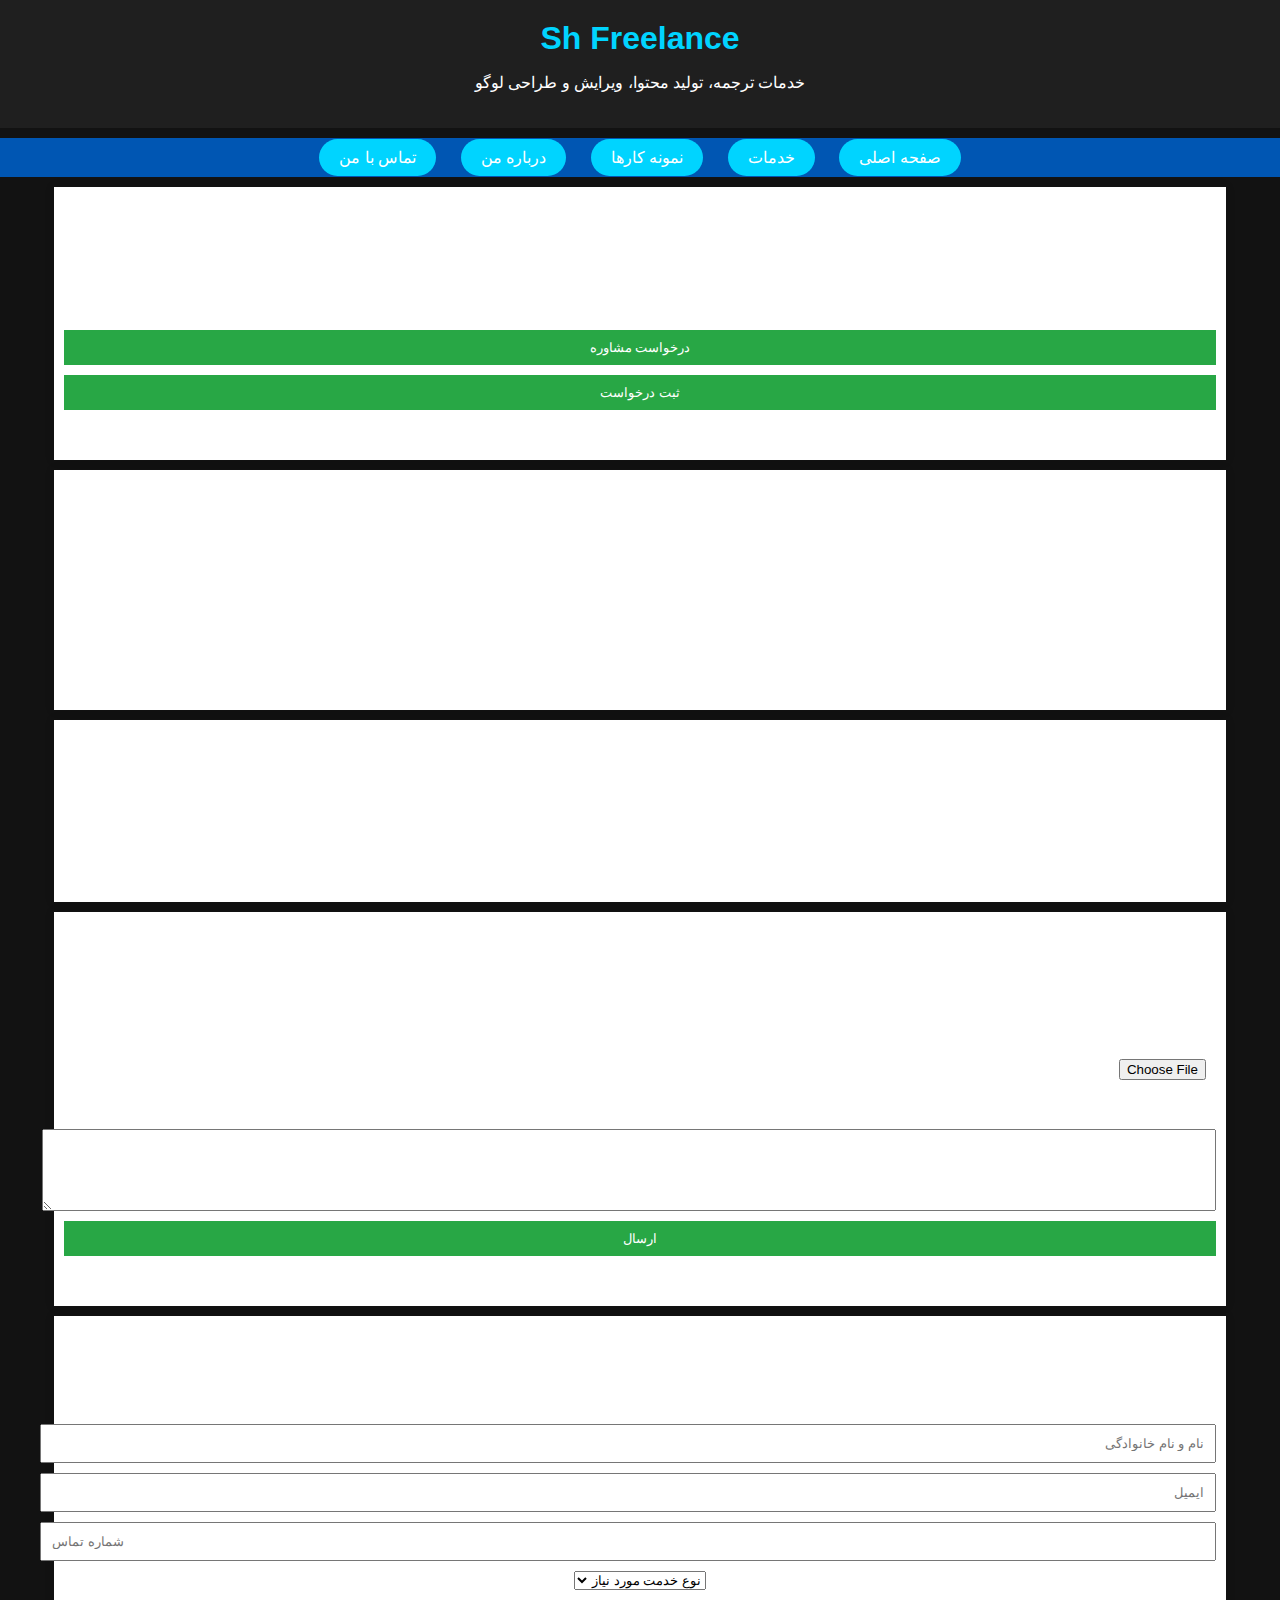
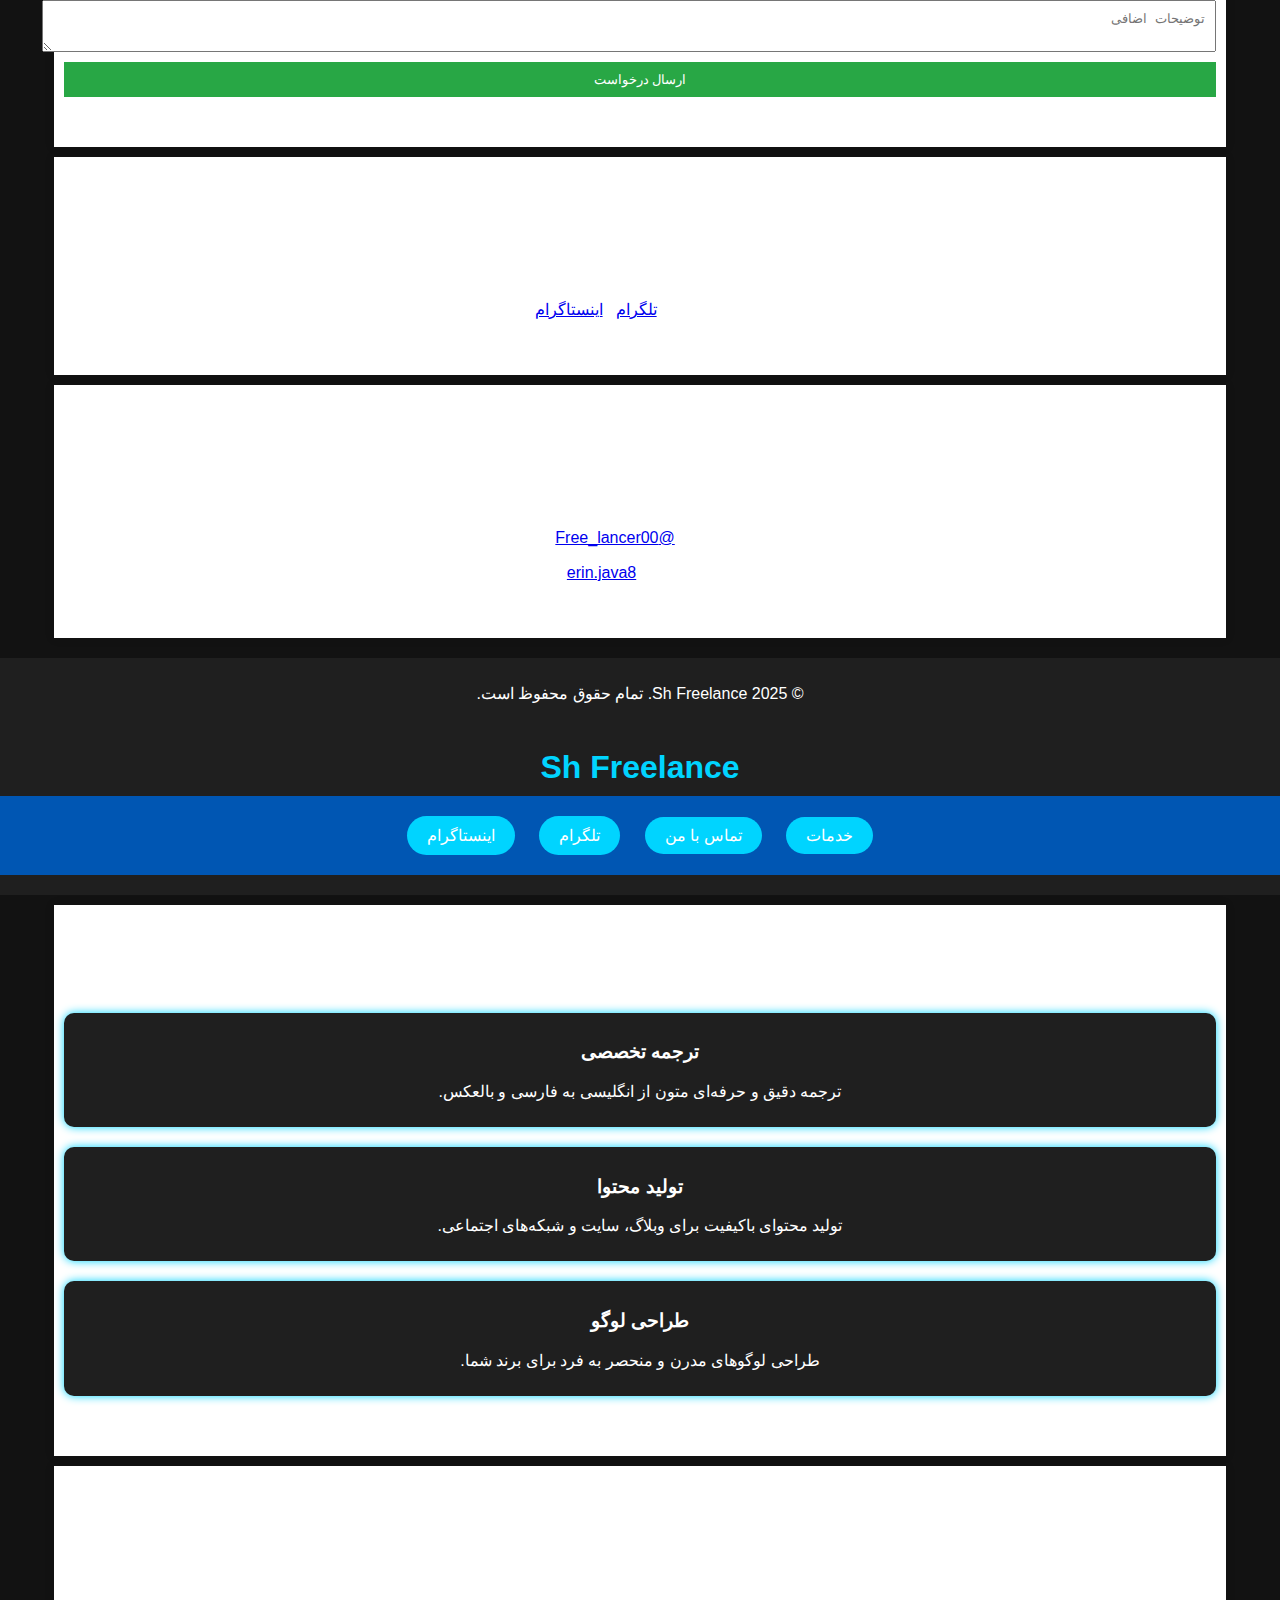
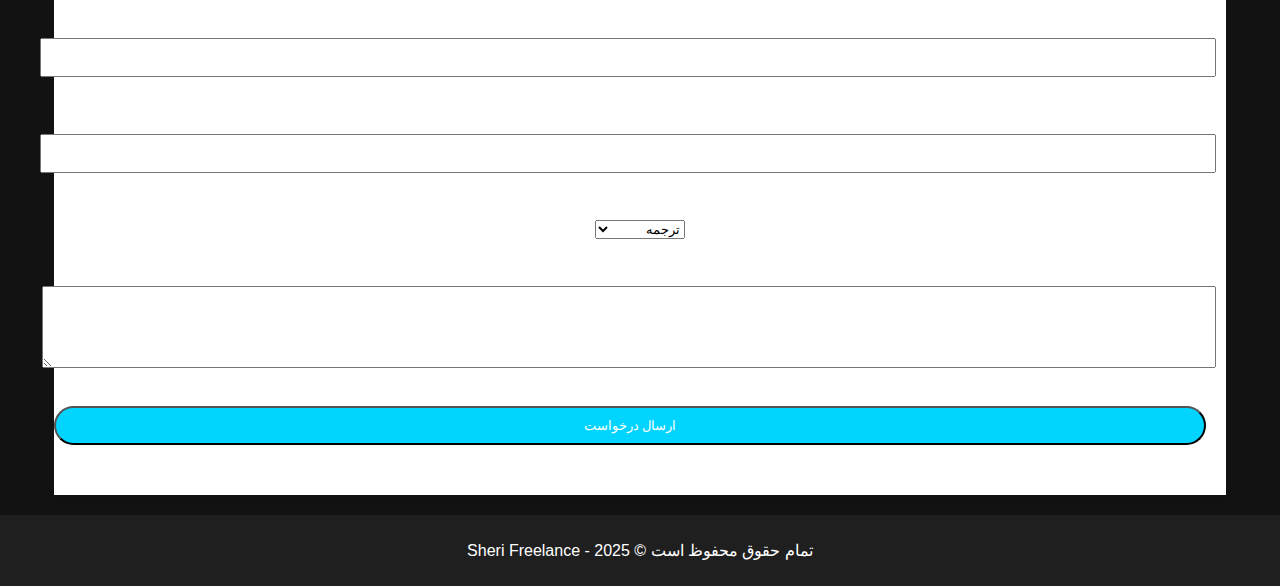
==== commit 983a8098: "Update index.html" ====
--- a/index.html
+++ b/index.html
@@ -126,3 +126,115 @@
     <p>&copy; 2025 Sh Freelance. تمام حقوق محفوظ است.</p>
 </footer></body>
 </html>
+<!DOCTYPE html><html lang="en">
+<head>
+    <meta charset="UTF-8">
+    <meta name="viewport" content="width=device-width, initial-scale=1.0">
+    <title>Sheri Freelance</title>
+    <style>
+        body {
+            font-family: Arial, sans-serif;
+            background-color: #121212;
+            color: #fff;
+            margin: 0;
+            padding: 0;
+            text-align: center;
+        }
+        header {
+            background-color: #1f1f1f;
+            padding: 20px 0;
+        }
+        h1 {
+            margin: 0;
+            color: #00d4ff;
+        }
+        nav {
+            margin-top: 10px;
+        }
+        nav a {
+            color: #fff;
+            text-decoration: none;
+            margin: 0 10px;
+            padding: 10px 20px;
+            background-color: #00d4ff;
+            border-radius: 30px;
+            transition: background-color 0.3s;
+        }
+        nav a:hover {
+            background-color: #007a99;
+        }
+        section {
+            padding: 40px 10px;
+        }
+        .service {
+            margin: 20px 0;
+            padding: 10px;
+            background-color: #1f1f1f;
+            border-radius: 10px;
+            box-shadow: 0 0 10px #00d4ff;
+        }
+        footer {
+            padding: 10px;
+            background-color: #1f1f1f;
+            margin-top: 20px;
+        }
+        .btn {
+            display: inline-block;
+            margin: 10px;
+            padding: 10px 20px;
+            background-color: #00d4ff;
+            color: #fff;
+            text-decoration: none;
+            border-radius: 30px;
+            transition: background-color 0.3s;
+        }
+        .btn:hover {
+            background-color: #007a99;
+        }
+    </style>
+</head>
+<body><header>
+    <h1>Sh Freelance</h1>
+    <nav>
+        <a href="#services">خدمات</a>
+        <a href="#contact">تماس با من</a>
+        <a class="btn" href="https://t.me/Free_lancer00" target="_blank">تلگرام</a>
+        <a class="btn" href="https://www.instagram.com/erin.java8" target="_blank">اینستاگرام</a>
+    </nav>
+</header><section id="services">
+    <h2>خدمات من</h2>
+    <div class="service">
+        <h3>ترجمه تخصصی</h3>
+        <p>ترجمه دقیق و حرفه‌ای متون از انگلیسی به فارسی و بالعکس.</p>
+    </div>
+    <div class="service">
+        <h3>تولید محتوا</h3>
+        <p>تولید محتوای باکیفیت برای وبلاگ، سایت و شبکه‌های اجتماعی.</p>
+    </div>
+    <div class="service">
+        <h3>طراحی لوگو</h3>
+        <p>طراحی لوگوهای مدرن و منحصر به فرد برای برند شما.</p>
+    </div>
+</section><section id="contact">
+    <h2>تماس با من</h2>
+    <p>از طریق تلگرام و اینستاگرام با من در ارتباط باشید یا فرم زیر را پر کنید.</p>
+    <form>
+        <label for="name">نام:</label><br>
+        <input type="text" id="name" name="name" required><br>
+        <label for="email">ایمیل:</label><br>
+        <input type="email" id="email" name="email" required><br>
+        <label for="service">نوع خدمت:</label><br>
+        <select id="service" name="service">
+            <option value="ترجمه">ترجمه</option>
+            <option value="تولید محتوا">تولید محتوا</option>
+            <option value="ویرایش">ویرایش</option>
+            <option value="طراحی لوگو">طراحی لوگو</option>
+        </select><br><br>
+        <label for="message">توضیحات:</label><br>
+        <textarea id="message" name="message" rows="4" required></textarea><br>
+        <button type="submit" class="btn">ارسال درخواست</button>
+    </form>
+</section><footer>
+    <p>تمام حقوق محفوظ است &copy; 2025 - Sheri Freelance</p>
+</footer></body>
+</html>
